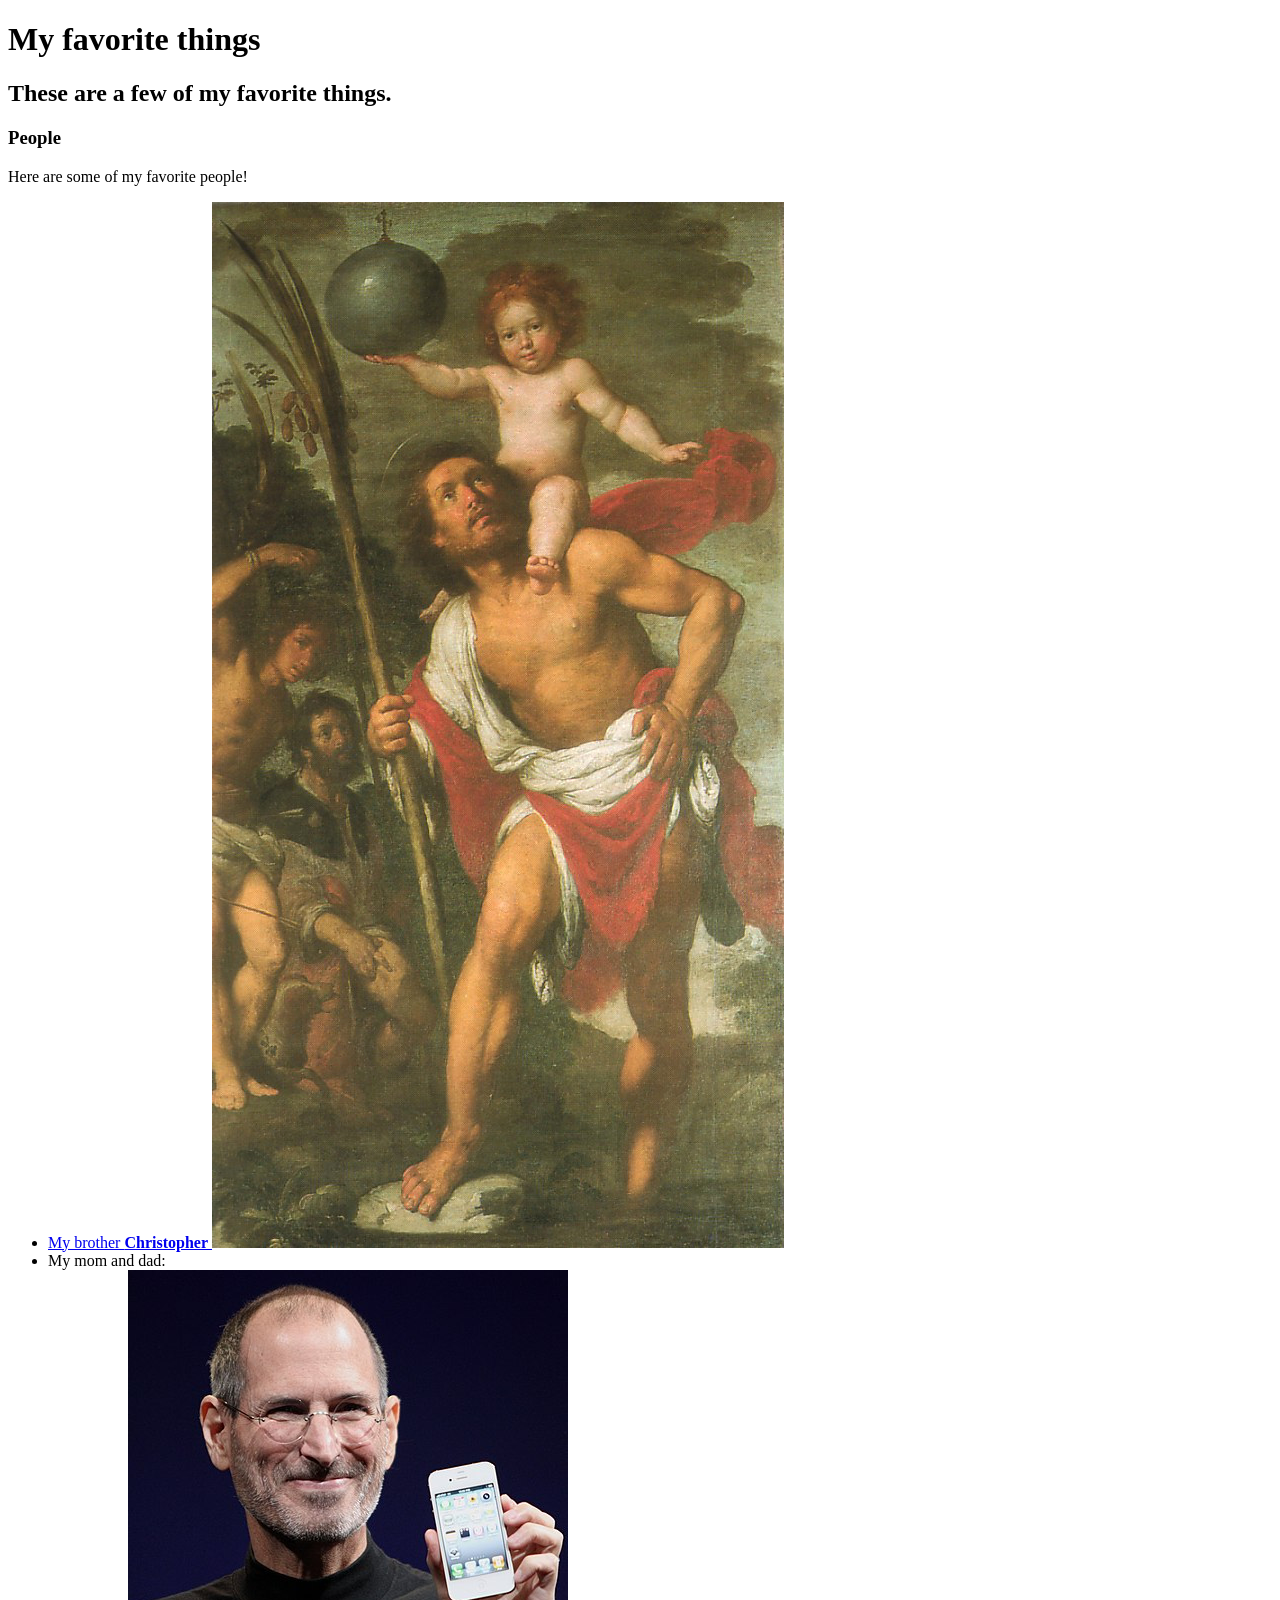
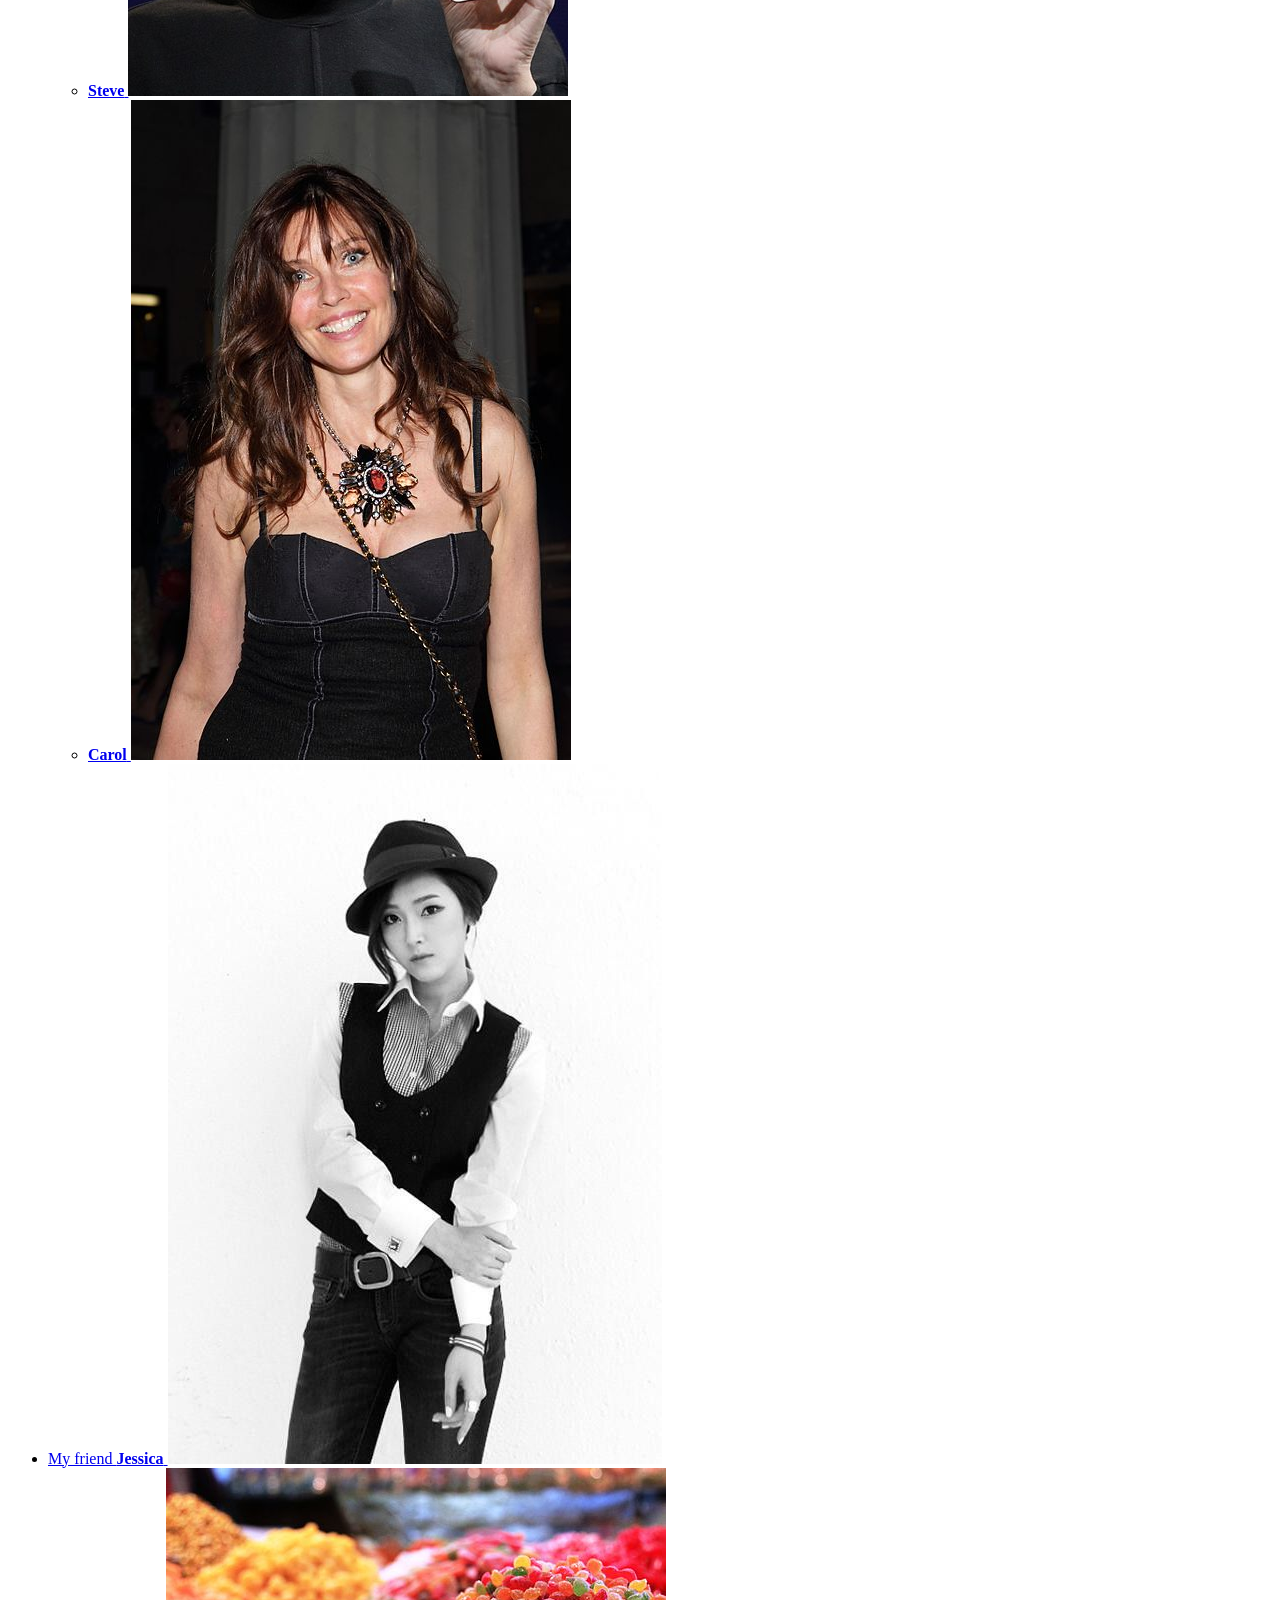
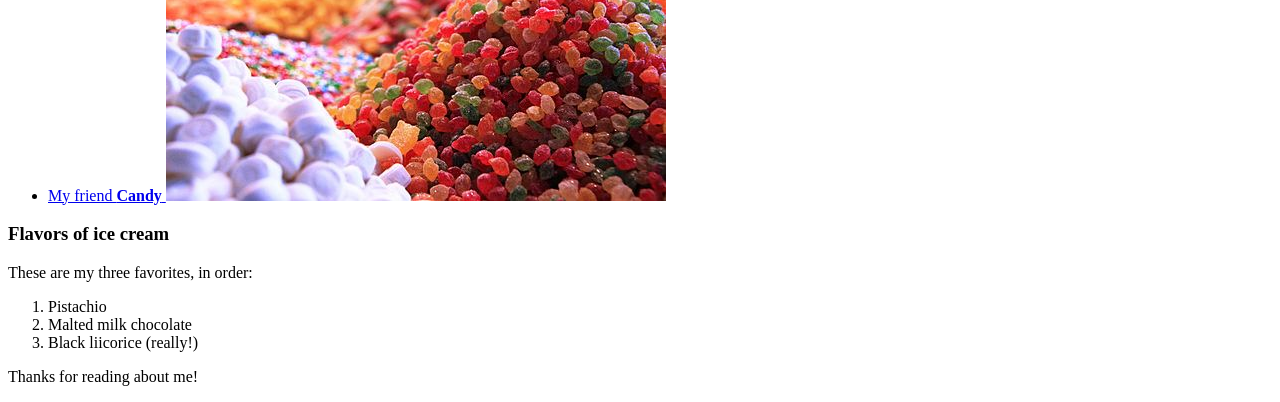
==== favorite-things.html @ a63a39dd "add inline elements and attributes Co-authored-by: Ted Gold <ted.jonathan.gold@gmail.com>" ====
<!DOCTYPE html>
<html lang="en-US"
<head>
  <title>Michael's favorite things</title>
</head>
<body>
  <h1>My favorite things</h1>
  <h2>These are a few of my favorite things.</h2>
  <h3>People</h3>
  <p>Here are some of my favorite people!</p>
  <ul>
    <li>
      <a href="https://en.wikipedia.org/wiki/Christopher">
        My brother <strong>Christopher</strong>
        <img src="img/christopher.jpeg" alt="A photo of Christopher.">
      </a>
    </li>
    <li>My mom and dad:
      <ul>
        <li>
          <a href="https://en.wikipedia.org/wiki/Steve_Jobs">
            <strong>Steve</strong>
            <img src="img/steve.jpeg" alt="A photo of Steve.">
          </a>
        </li>
        <li>
          <a href="https://en.wikipedia.org/wiki/Carol_Alt">
            <strong>Carol</strong>
            <img src="img/carol.jpeg" alt="A photo of Carol.">
          </a>
        </li>
      </ul>
    </li>
    <li>
      <a href="https://en.wikipedia.org/wiki/Jessica_Jung">
        My friend <strong>Jessica</strong>
        <img src="img/jessica.jpeg" alt="A photo of Jessica">
      </a>
    </li>
    <li>
      <a href="https://en.wikipedia.org/wiki/Candy">
        My friend <strong>Candy</strong>
        <img src="img/candy.jpeg" alt="A photo of Candy.">
      </a>
    </li>
  </ul>

  <h3>Flavors of ice cream</h3>
  <p>These are my three favorites, in order:</p>
  <ol>
    <li>Pistachio</li>
    <li>Malted milk chocolate</li>
    <li>Black liicorice (really!)</li>
  </ol>

  <p>Thanks for reading about me!</p>
</body>
</html>
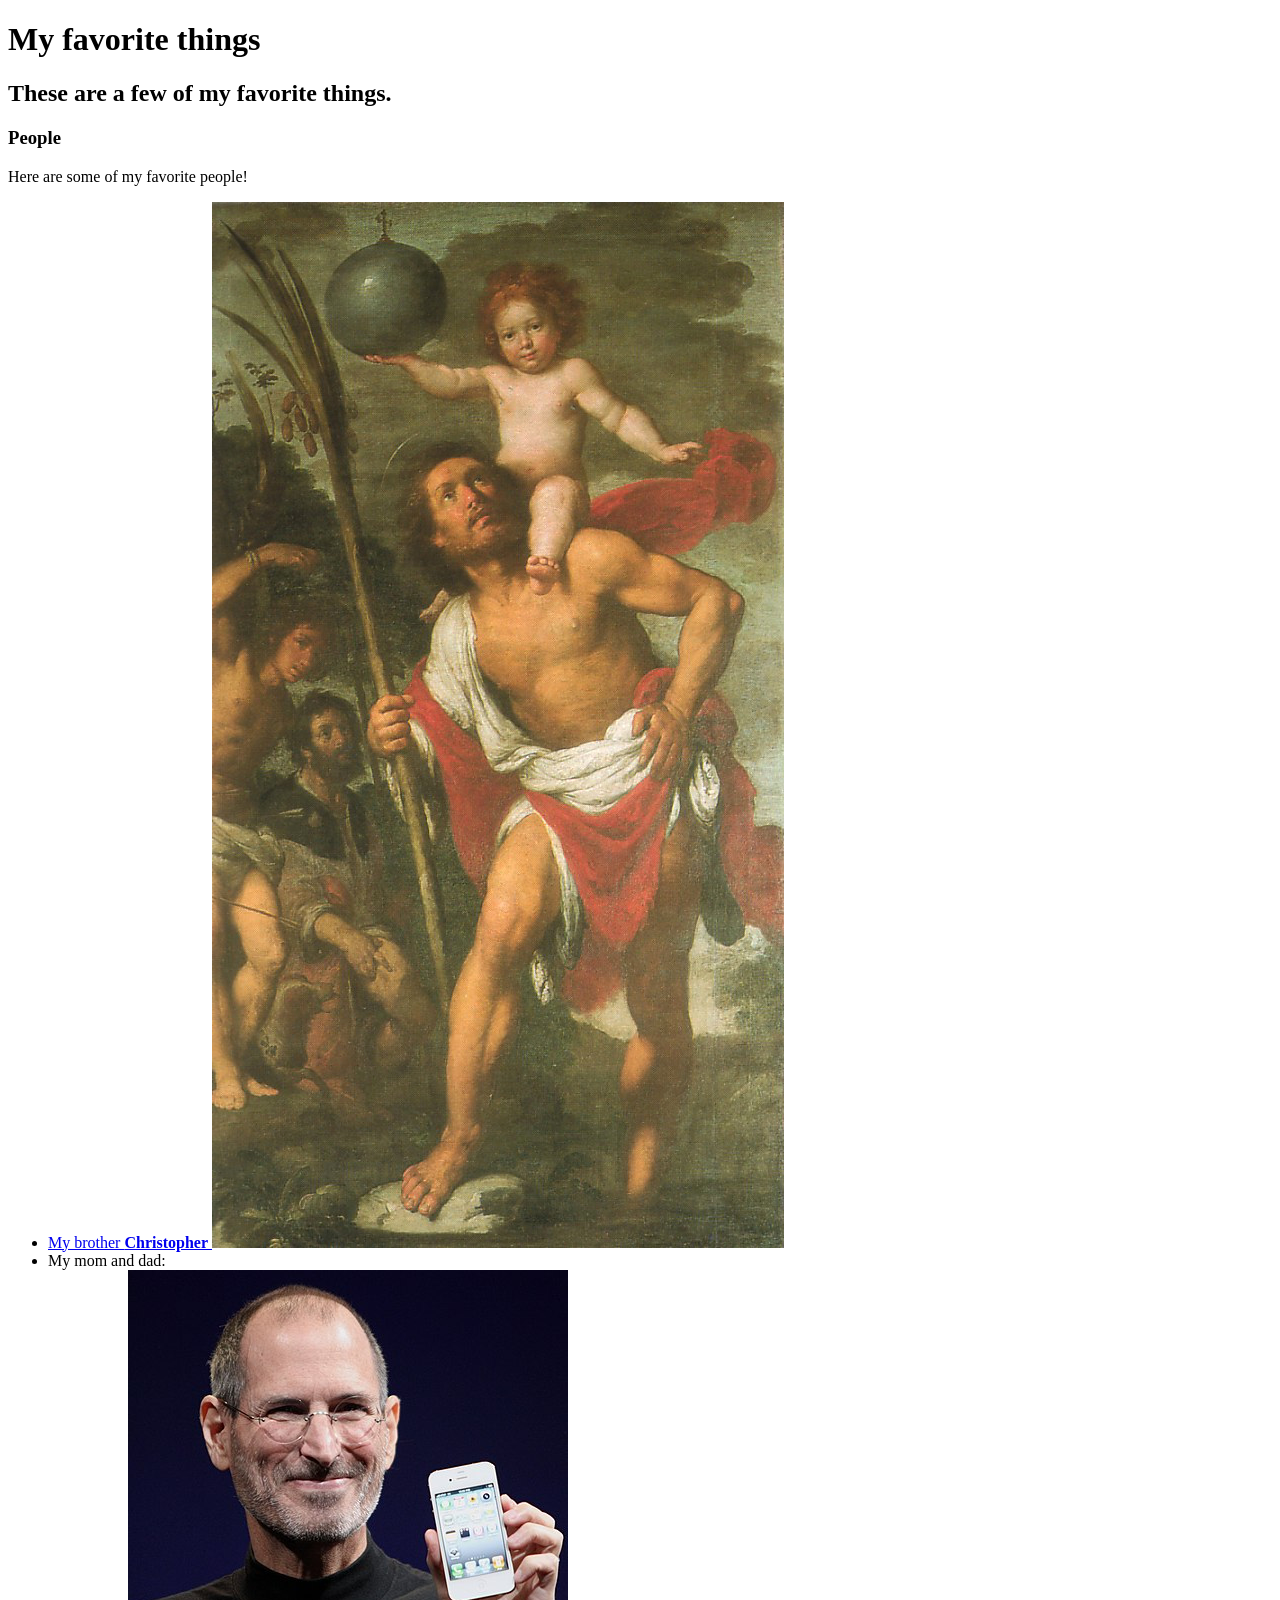
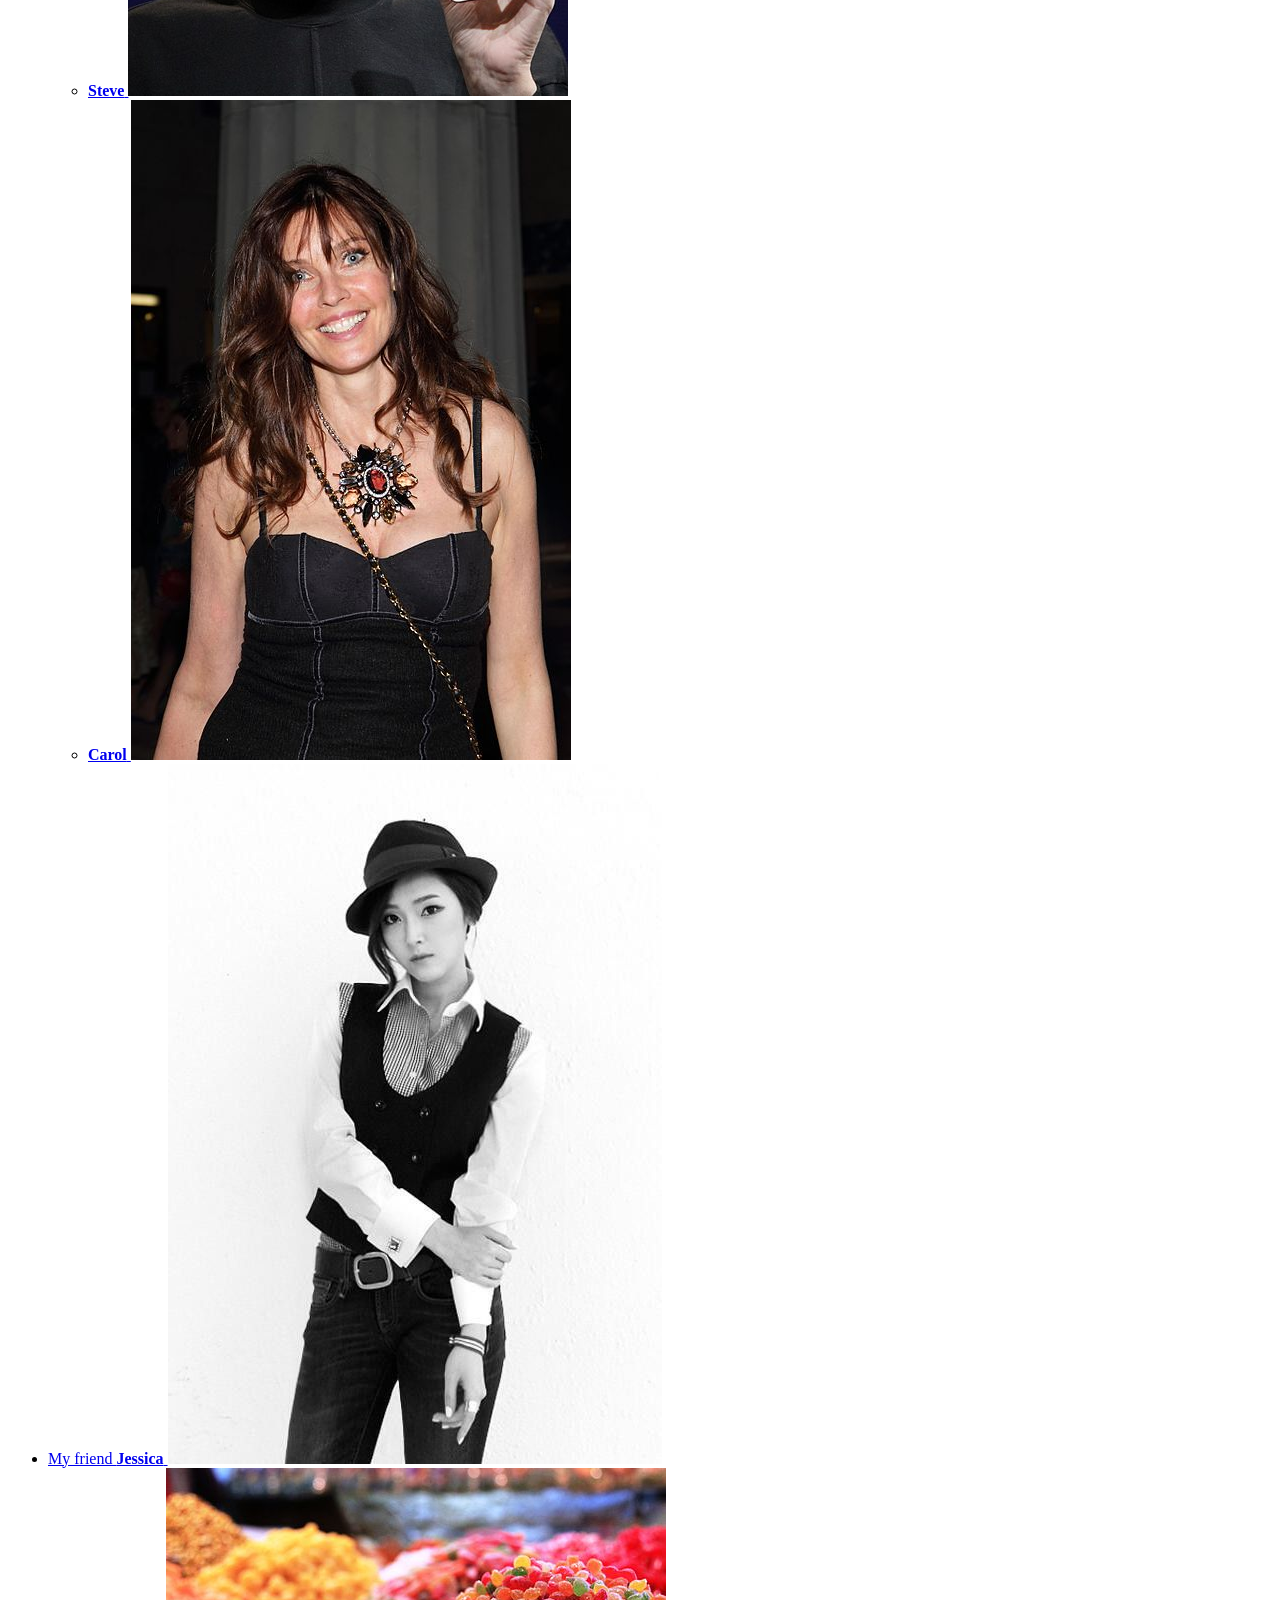
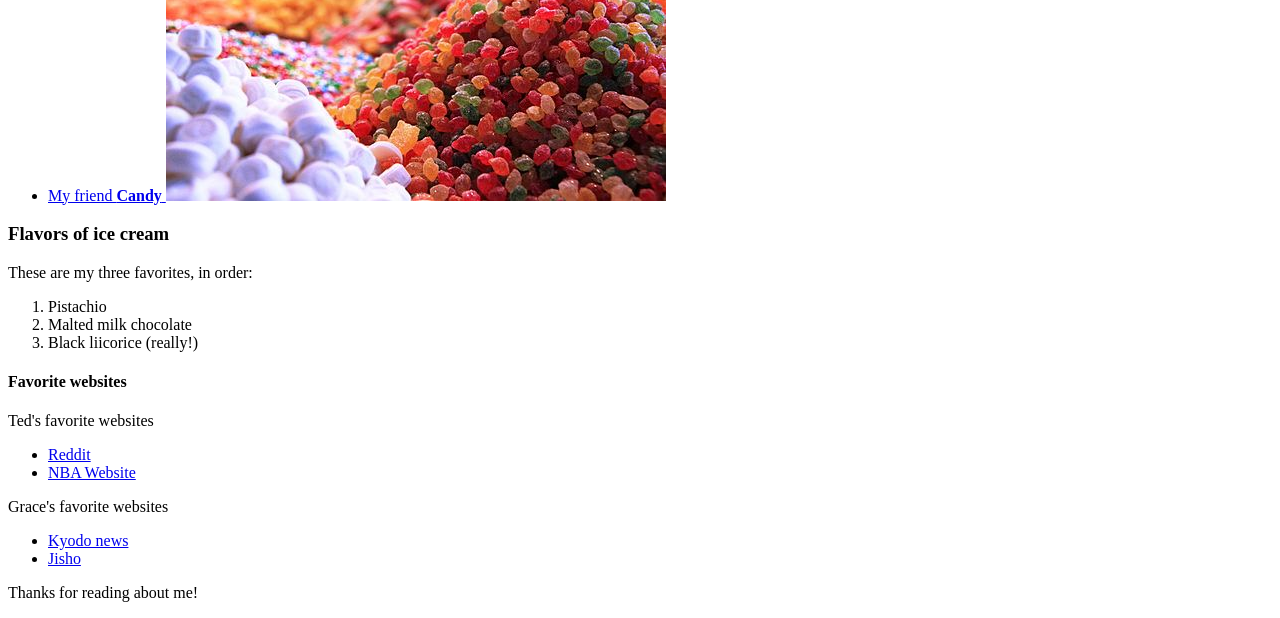
==== commit 5edeacbb: "add Ted and Grace's favorite website Co-authored-by: Ted Gold <ted.jonathan.gold@gmail.com>" ====
--- a/favorite-things.html
+++ b/favorite-things.html
@@ -6,6 +6,7 @@
 <body>
   <h1>My favorite things</h1>
   <h2>These are a few of my favorite things.</h2>
+  
   <h3>People</h3>
   <p>Here are some of my favorite people!</p>
   <ul>
@@ -53,6 +54,28 @@
     <li>Black liicorice (really!)</li>
   </ol>
 
+  <h4>Favorite websites</h4>
+
+  <p>Ted's favorite websites</p>
+  <ul>
+    <li>
+      <a href="https://www.reddit.com/">Reddit</a>
+    </li>
+    <li>
+      <a href="https://www.nba.com/">NBA Website</a>
+    </li>
+  </ul>
+  
+  <p>Grace's favorite websites</p>
+  <ul>
+    <li>
+      <a href="https://english.kyodonews.net/">Kyodo news</a>
+    </li>
+    <li>
+      <a href="https://jisho.org/">Jisho</a>
+    </li>
+  </ul>
+
   <p>Thanks for reading about me!</p>
 </body>
 </html>
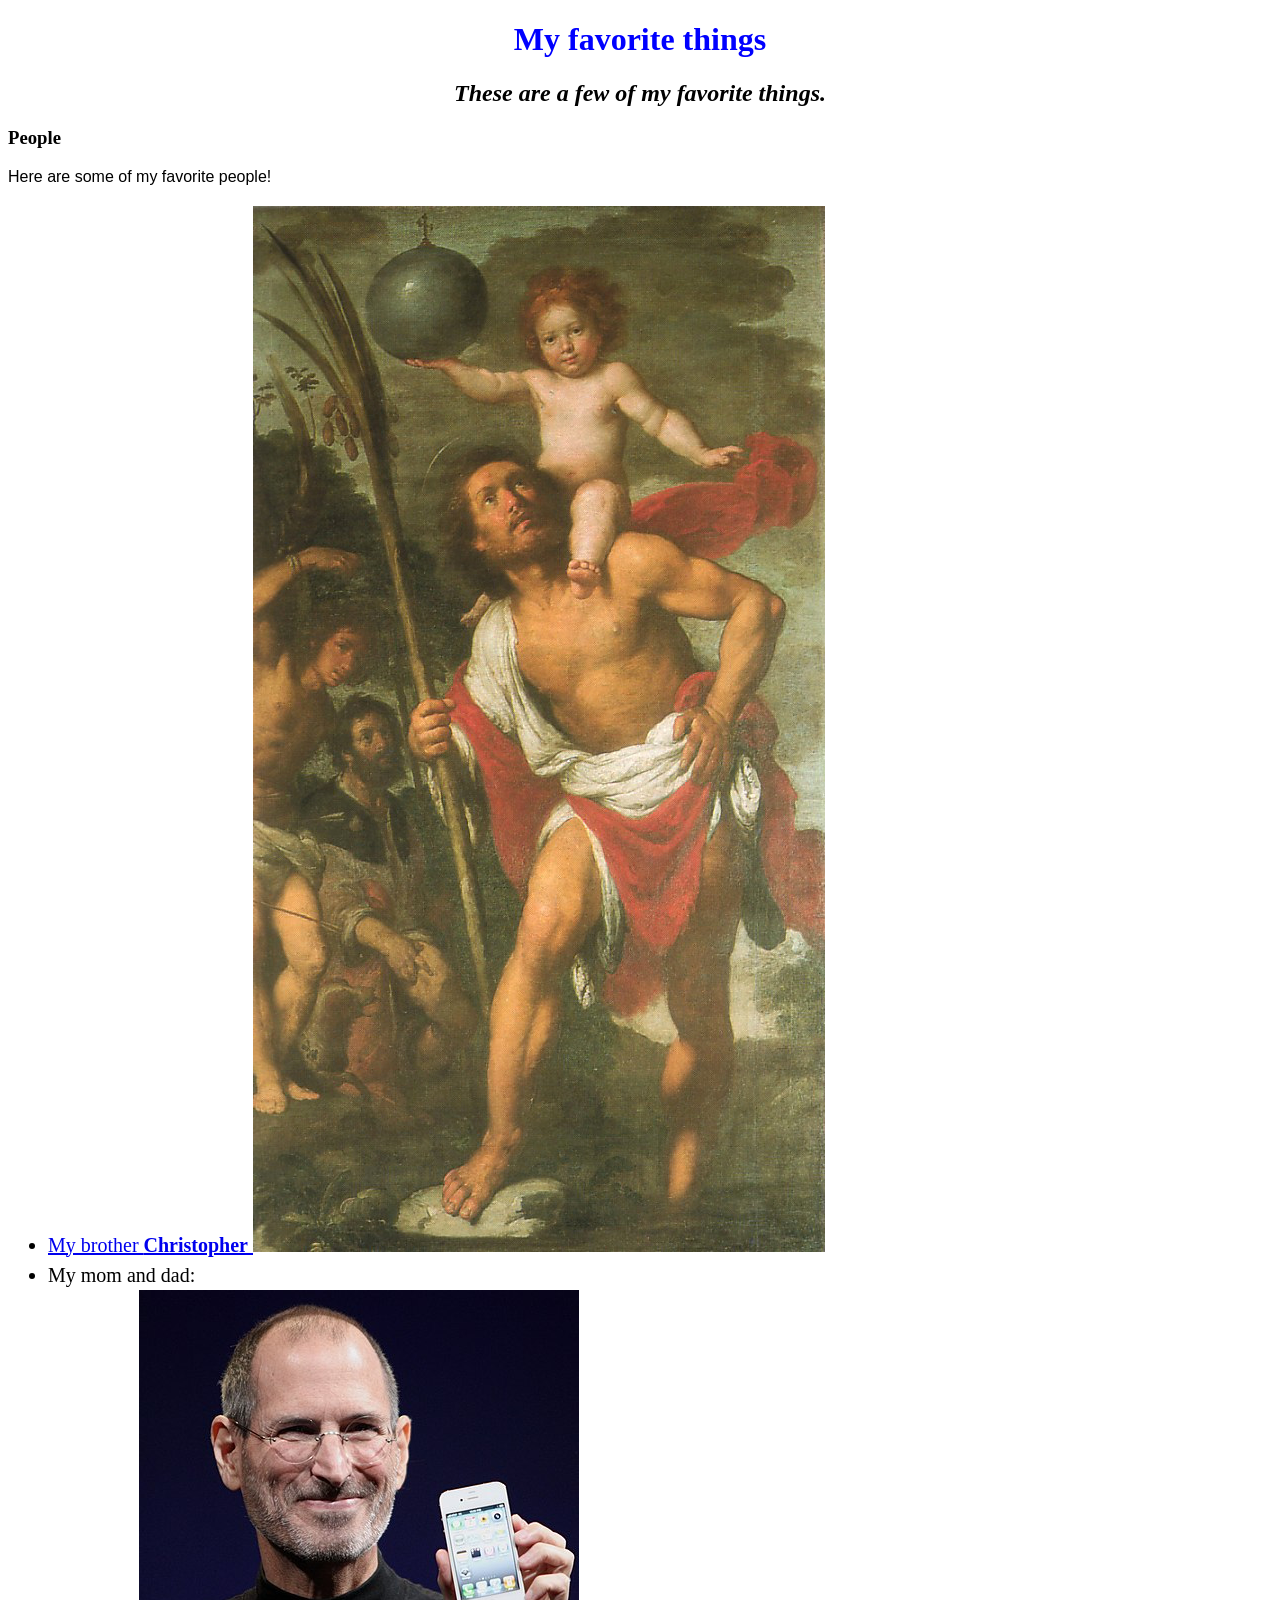
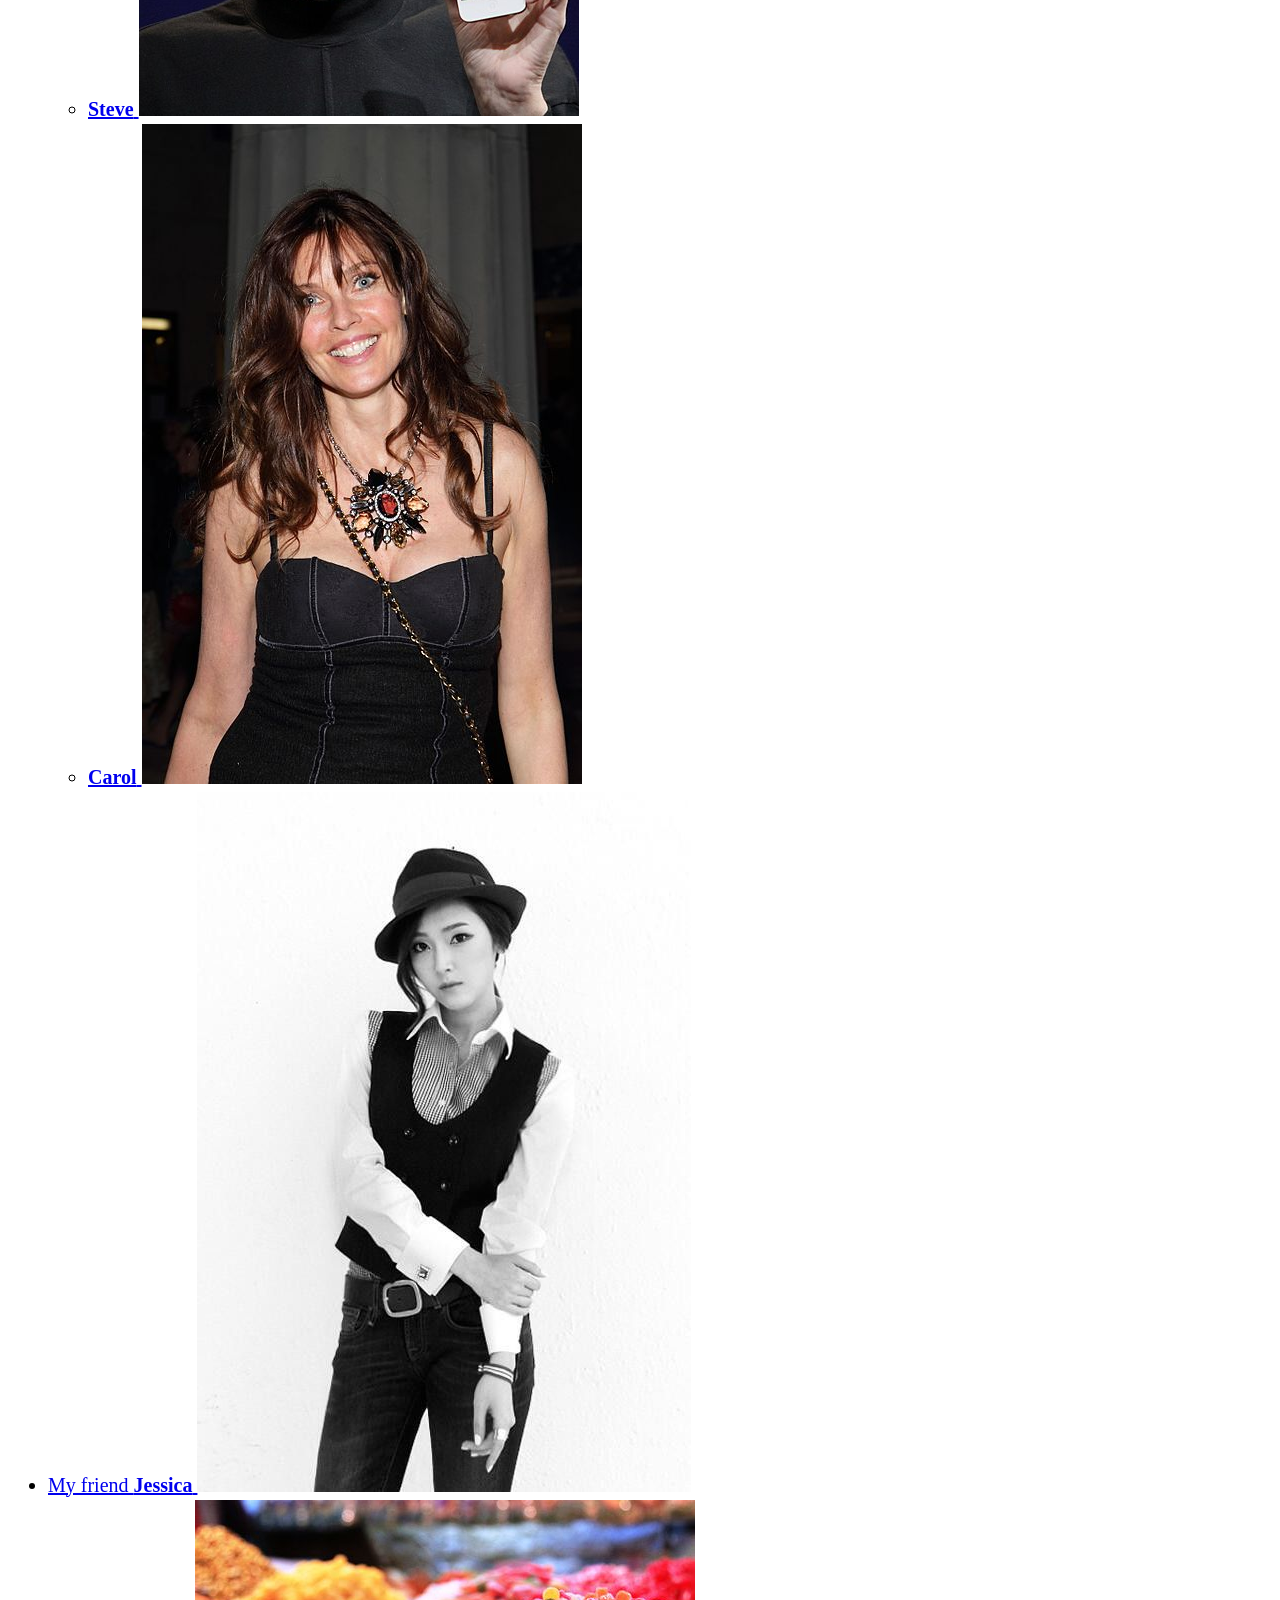
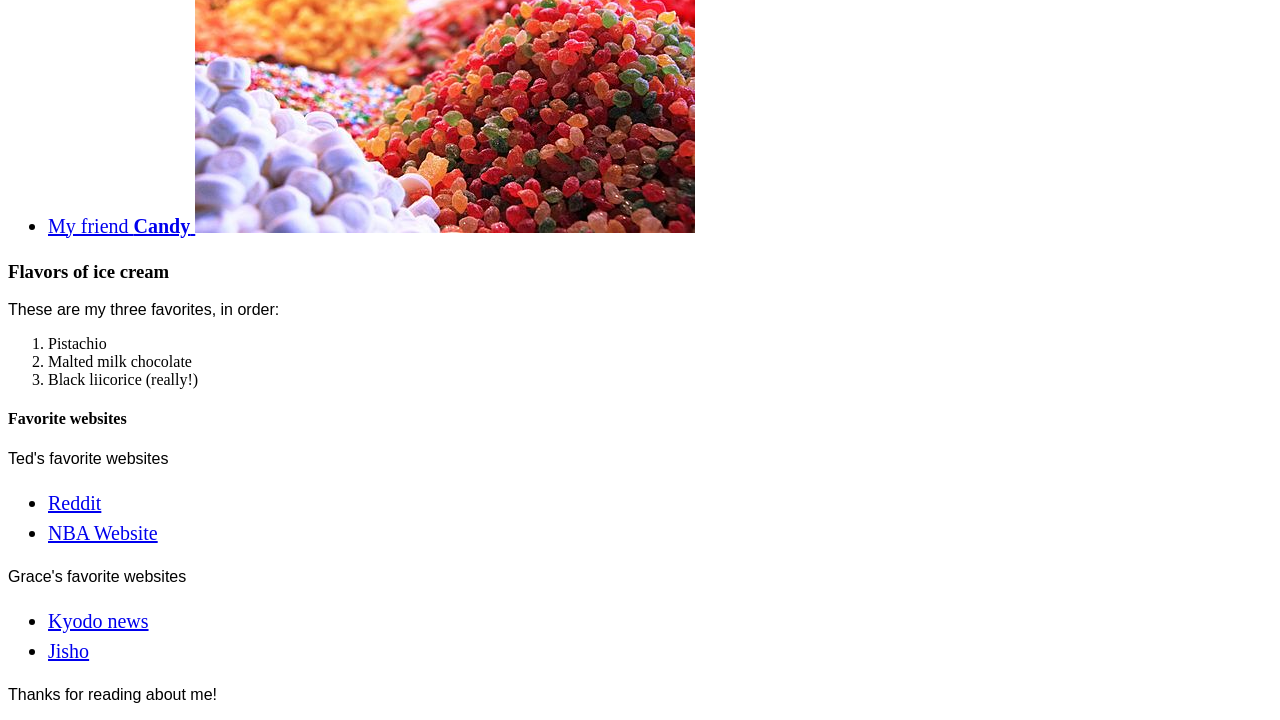
==== commit 405907d6: "Change styles of header and body Co-authored-by: Ted Gold <ted.jonathan.gold@gmail.com>" ====
--- a/favorite-things.html
+++ b/favorite-things.html
@@ -1,6 +1,7 @@
 <!DOCTYPE html>
 <html lang="en-US"
 <head>
+  <link href="Css/styles.css" rel="stylesheet" type="text/css">
   <title>Michael's favorite things</title>
 </head>
 <body>
@@ -65,7 +66,7 @@
       <a href="https://www.nba.com/">NBA Website</a>
     </li>
   </ul>
-  
+
   <p>Grace's favorite websites</p>
   <ul>
     <li>
--- a/Css/styles.css
+++ b/Css/styles.css
@@ -0,0 +1,18 @@
+h1 {
+  color: blue;
+  text-align: center;
+}
+
+h2 {
+  font-style: italic;
+  text-align: center;
+}
+
+p {
+  font-family: sans-serif;
+}
+
+ul {
+  font-size: 20px;
+  line-height: 30px;
+}
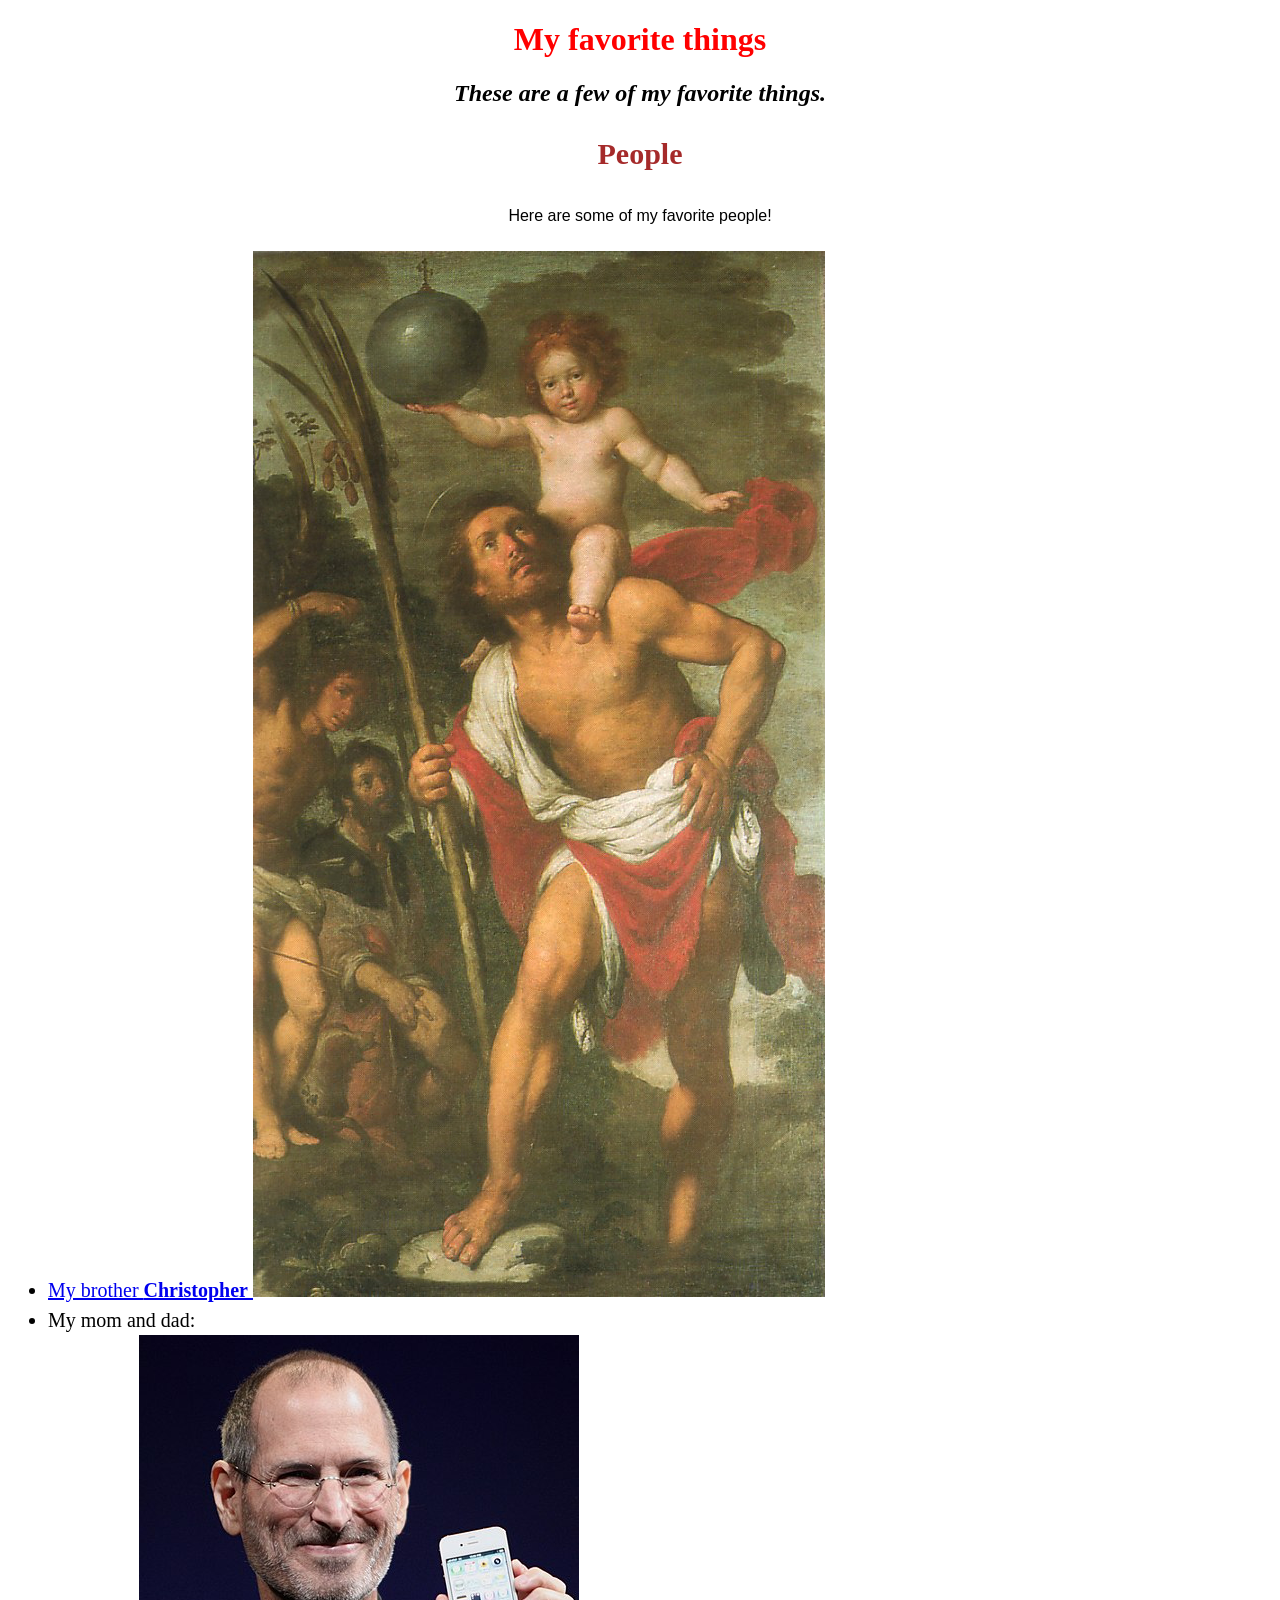
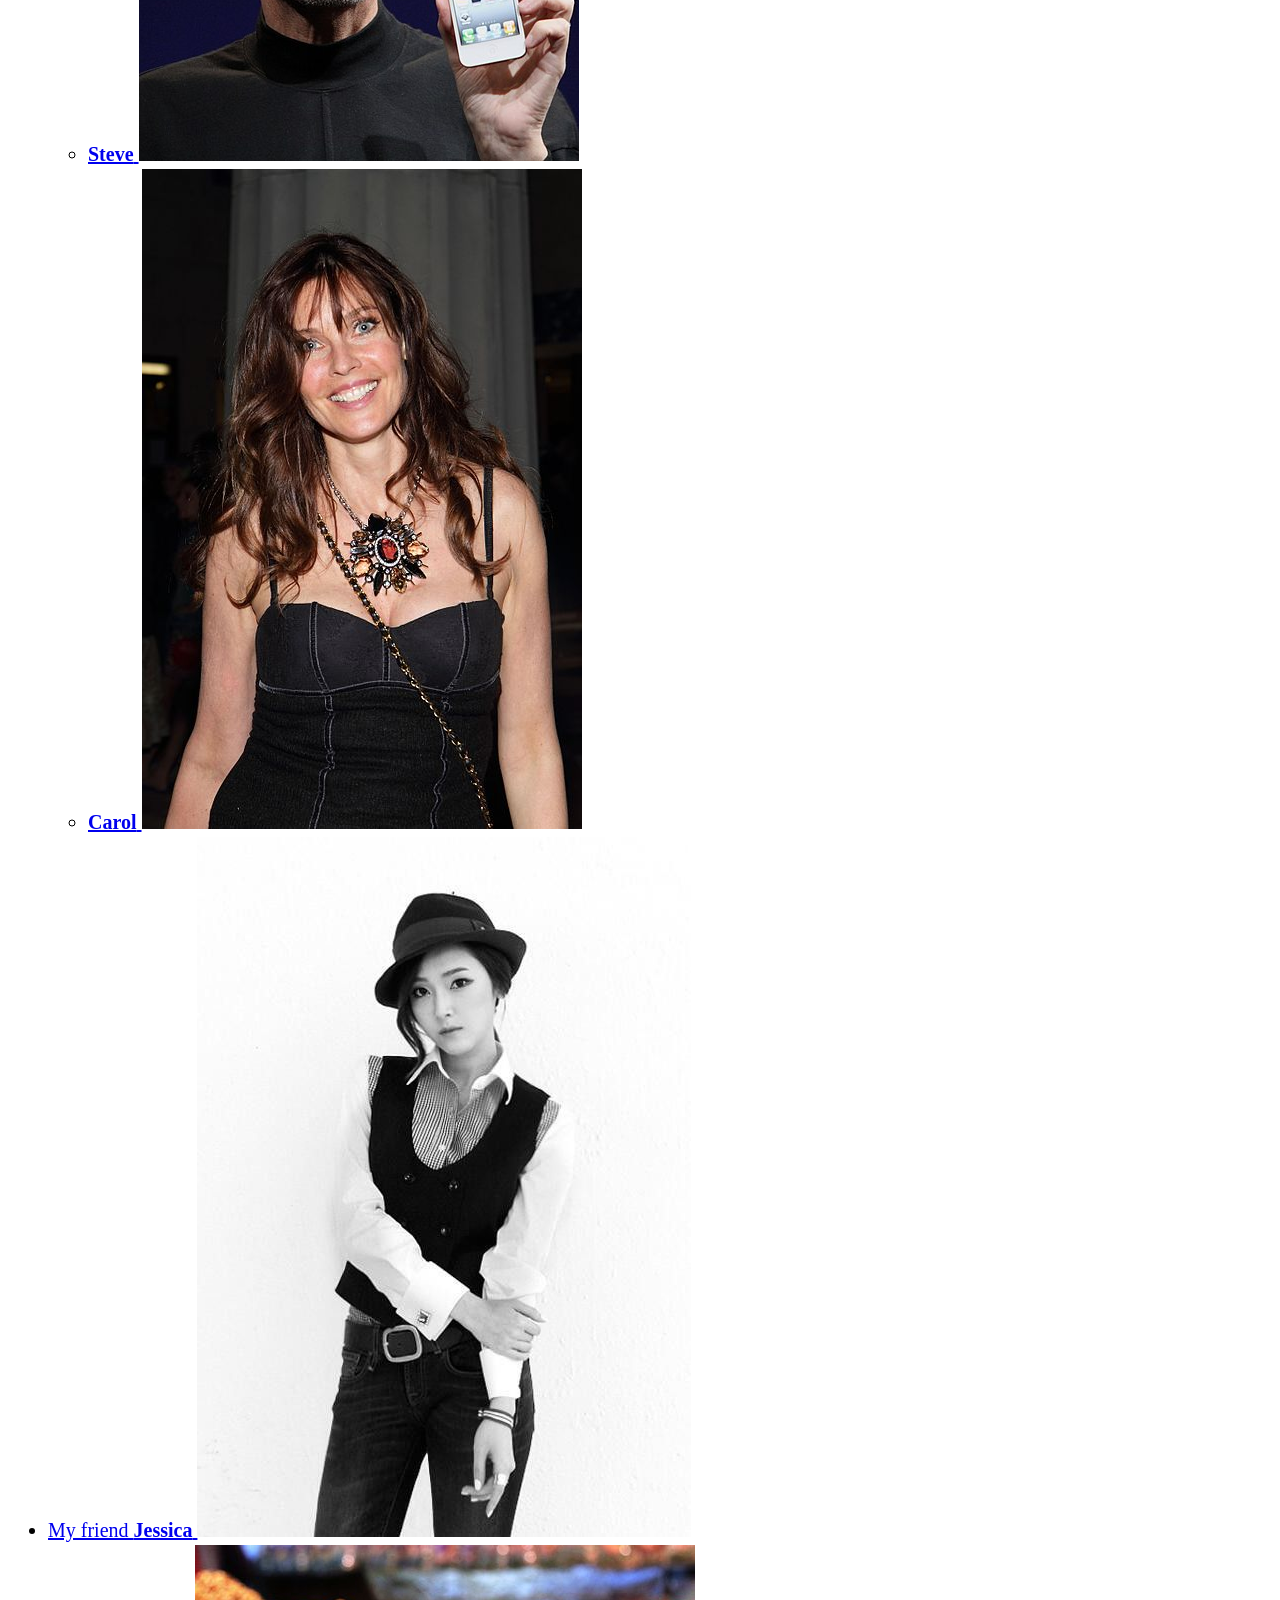
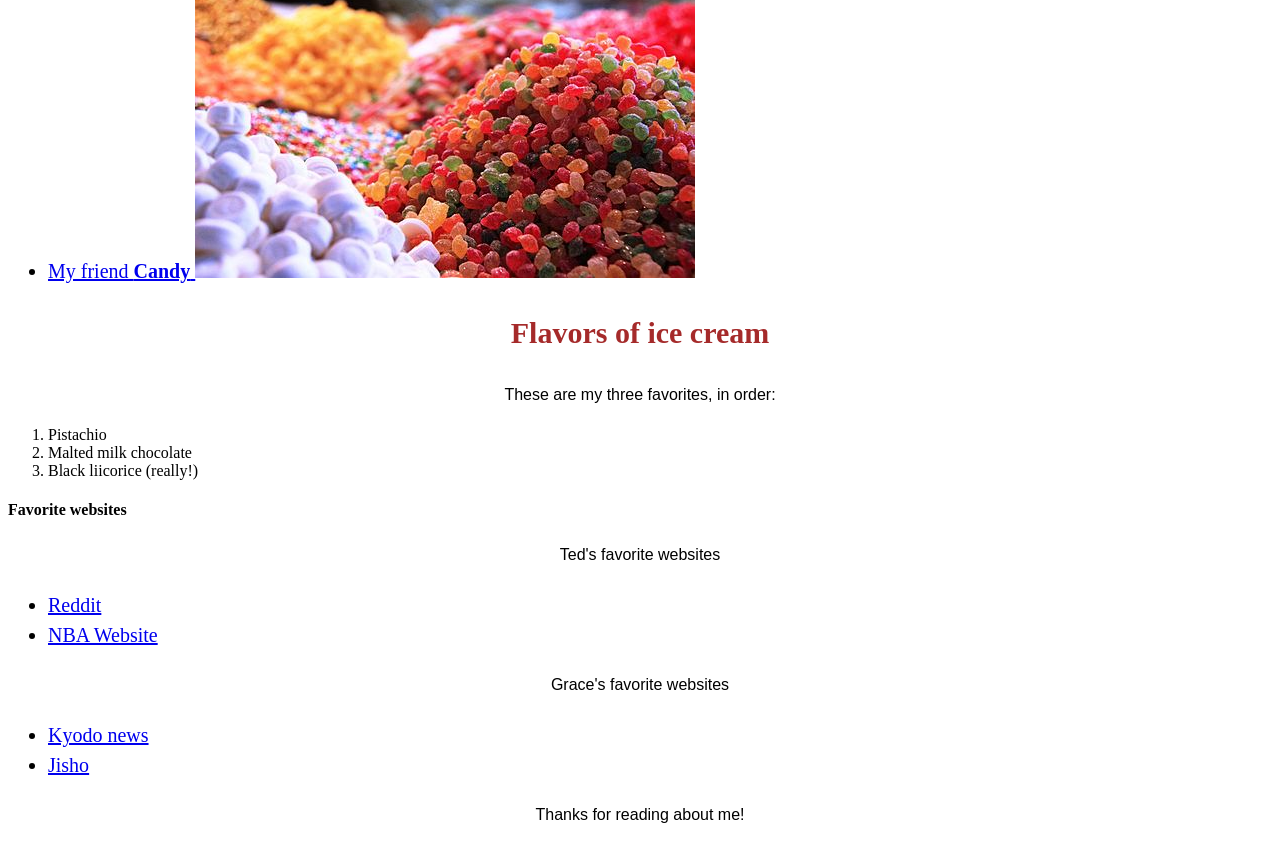
==== commit 017ca526: "create favorite places webpage and add images Co-authored-by: Ted Gold <ted.jonathan.gold@gmail.com>" ====
--- a/favorite-things.html
+++ b/favorite-things.html
@@ -1,5 +1,5 @@
 <!DOCTYPE html>
-<html lang="en-US"
+<html lang="en-US">
 <head>
   <link href="Css/styles.css" rel="stylesheet" type="text/css">
   <title>Michael's favorite things</title>
--- a/Css/styles.css
+++ b/Css/styles.css
@@ -1,5 +1,5 @@
 h1 {
-  color: blue;
+  color: red;
   text-align: center;
 }
 
@@ -8,8 +8,18 @@
   text-align: center;
 }
 
+h3 {
+  color: brown;
+  text-align: center;
+  font-weight: 5000;
+  font-size: 30px;
+  font-family: cursive;
+}
+
 p {
   font-family: sans-serif;
+  text-align: center;
+  line-height: 30px;
 }
 
 ul {
